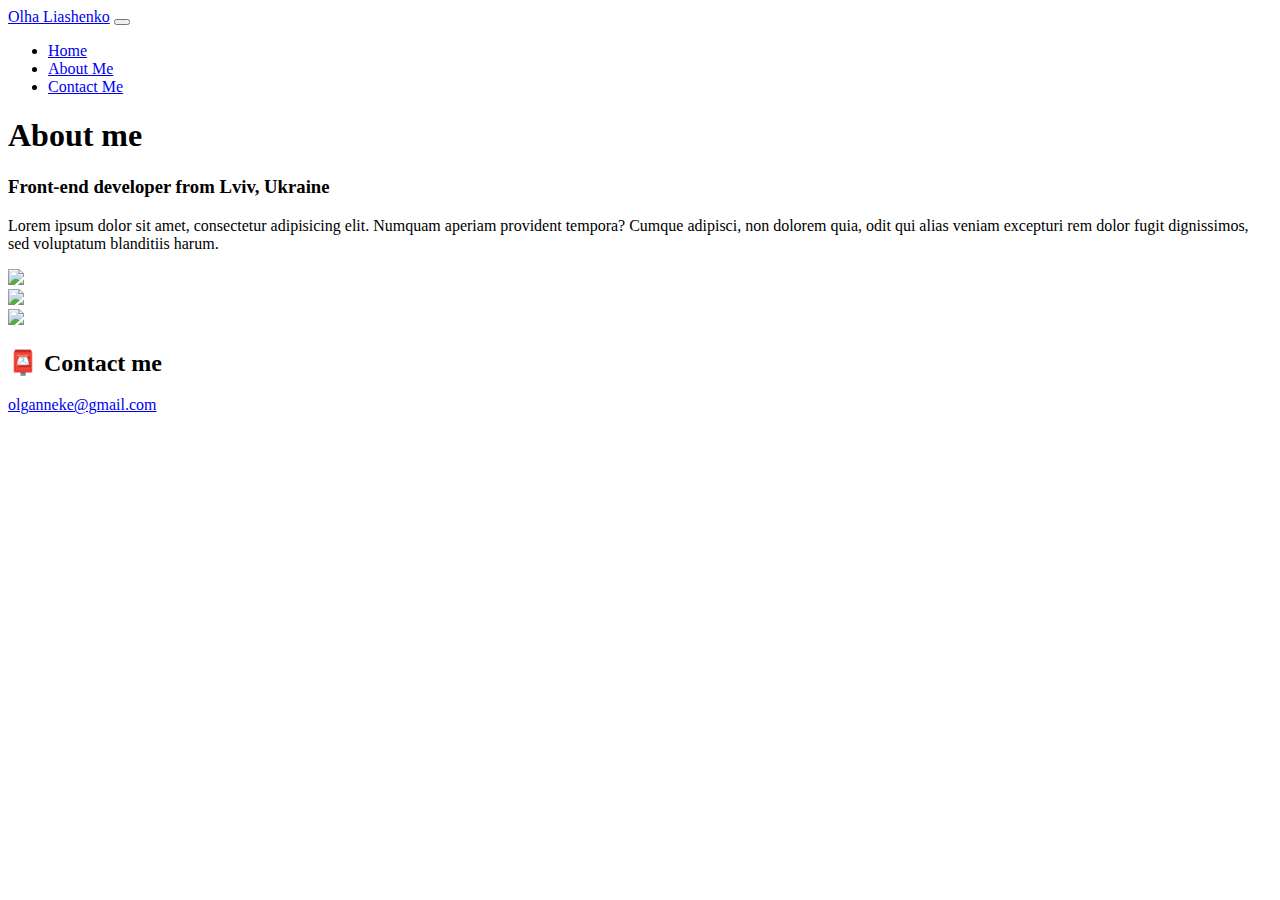
==== about.html @ 9de4a112 "Create about.html" ====
<!DOCTYPE html>
<html lang="en">
  <head>
    <meta charset="UTF-8" />
    <meta http-equiv="X-UA-Compatible" content="IE=edge" />
    <meta name="viewport" content="width=device-width, initial-scale=1.0" />
    <title>About me</title>
    <link
      href="https://cdn.jsdelivr.net/npm/bootstrap@5.2.0/dist/css/bootstrap.min.css"
      rel="stylesheet"
      integrity="sha384-gH2yIJqKdNHPEq0n4Mqa/HGKIhSkIHeL5AyhkYV8i59U5AR6csBvApHHNl/vI1Bx"
      crossorigin="anonymous"
    />
    <script
      src="https://cdn.jsdelivr.net/npm/bootstrap@5.2.0/dist/js/bootstrap.bundle.min.js"
      integrity="sha384-A3rJD856KowSb7dwlZdYEkO39Gagi7vIsF0jrRAoQmDKKtQBHUuLZ9AsSv4jD4Xa"
      crossorigin="anonymous"
    ></script>
    <link rel="stylesheet" href="style.css" />
  </head>
  <body>
    <nav class="navbar navbar-expand-lg bg-light fixed-top">
      <div class="container-fluid">
        <a class="navbar-brand" href="index.html">Olha Liashenko</a>
        <button
          class="navbar-toggler"
          type="button"
          data-bs-toggle="collapse"
          data-bs-target="#navbarNav"
          aria-controls="navbarNav"
          aria-expanded="false"
          aria-label="Toggle navigation"
        >
          <span class="navbar-toggler-icon"></span>
        </button>
        <div class="collapse navbar-collapse" id="navbarNav">
          <ul class="navbar-nav">
            <li class="nav-item">
              <a class="nav-link active" aria-current="page" href="index.html"
                >Home</a
              >
            </li>
            <li class="nav-item">
              <a class="nav-link" href="about.html">About Me</a>
            </li>
            <li class="nav-item">
              <a class="nav-link" href="about.html#contact">Contact Me</a>
            </li>
          </ul>
        </div>
      </div>
    </nav>
    <h1 class="text-center">About me</h1>
    <h3 class="text-center">Front-end developer from Lviv, Ukraine</h3>
    <div class="about-paragraphs text-center">
      <p>
        Lorem ipsum dolor sit amet, consectetur adipisicing elit. Numquam
        aperiam provident tempora? Cumque adipisci, non dolorem quia, odit qui
        alias veniam excepturi rem dolor fugit dignissimos, sed voluptatum
        blanditiis harum.
      </p>
    </div>
    <div class="container">
      <div class="row">
        <div class="col-sm-4">
          <img src="images/yoga.png" class="img-fluid p-2 shadow rounded" />
        </div>
        <div class="col-sm-4">
          <img src="images/weather.png" class="img-fluid p-2 shadow rounded" />
        </div>
        <div class="col-sm-4">
          <img src="images/yogurt.png" class="img-fluid p-2 shadow rounded" />
        </div>
      </div>
    </div>
    <div id="contact">
      <h2>📮 Contact me</h2>
      <a href="mailto:olganneke@gmail.com" class="email-link">
        olganneke@gmail.com
      </a>
    </div>
  </body>
</html>
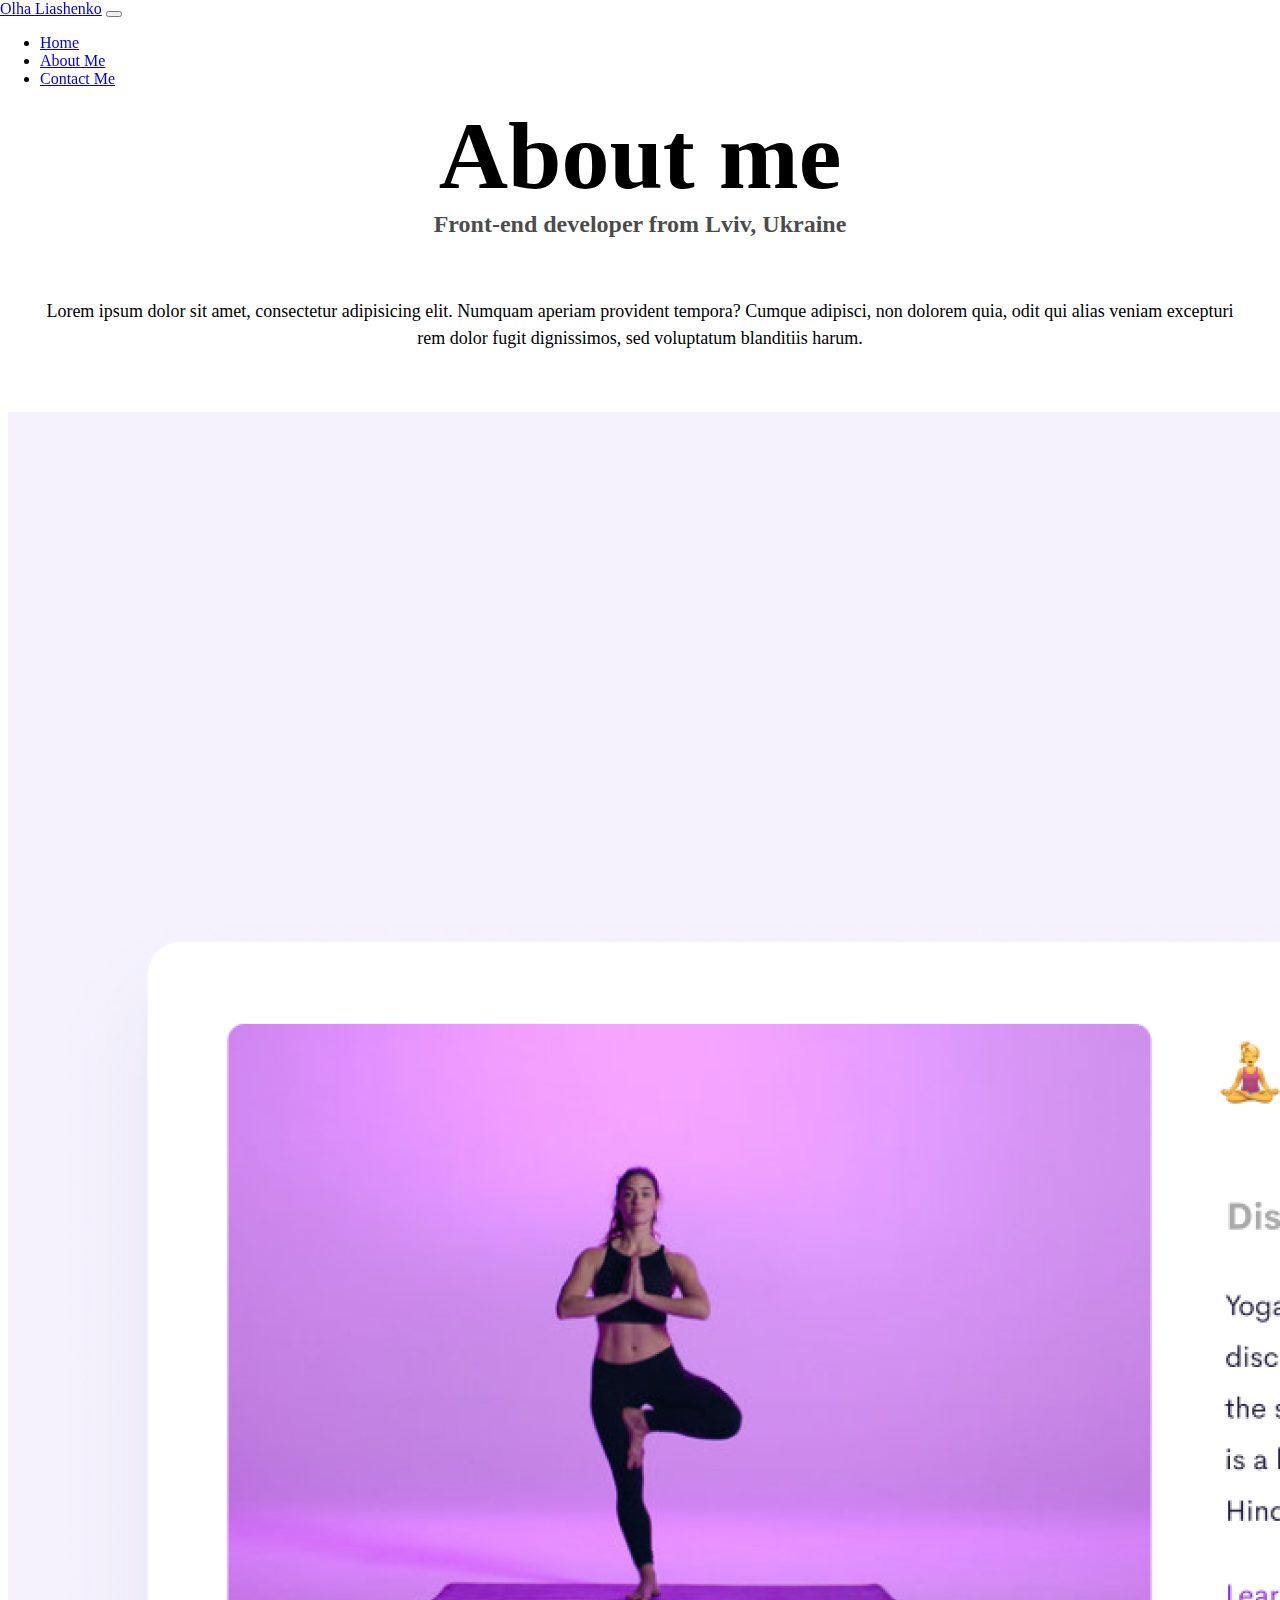
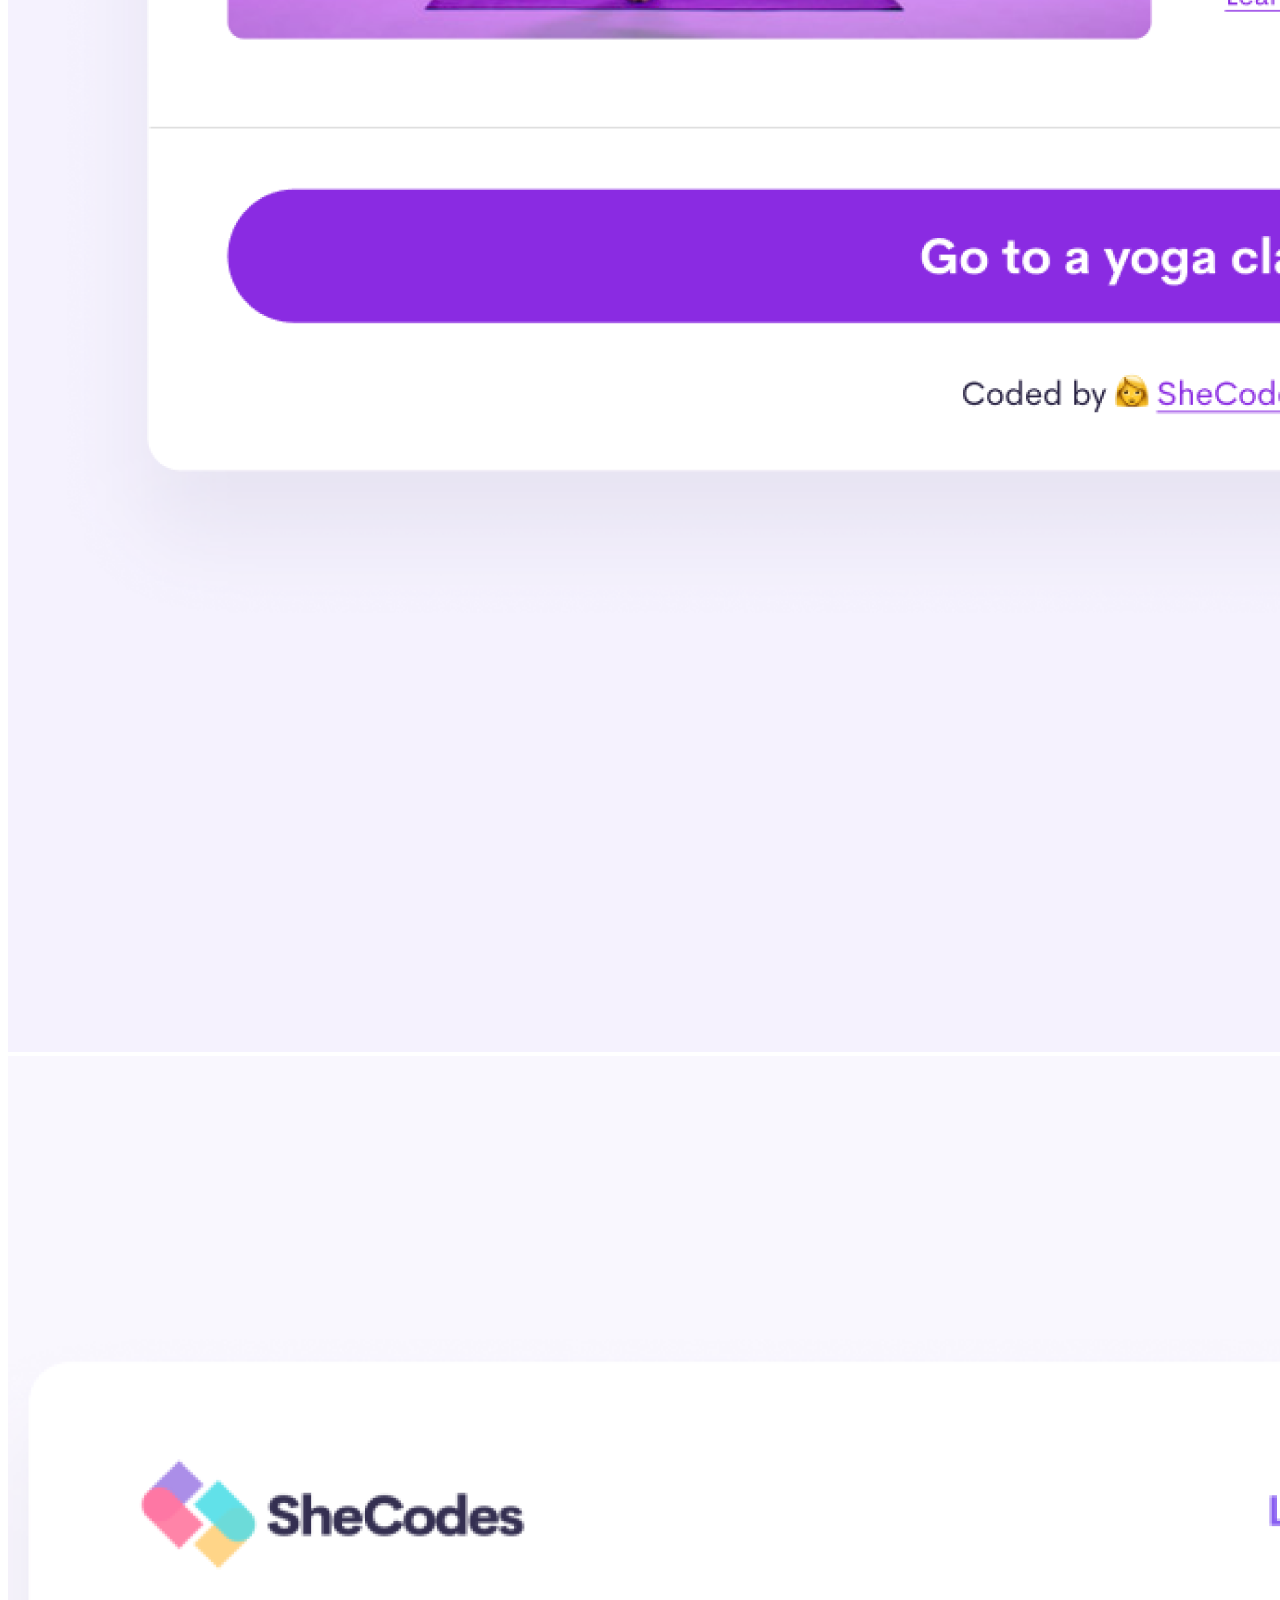
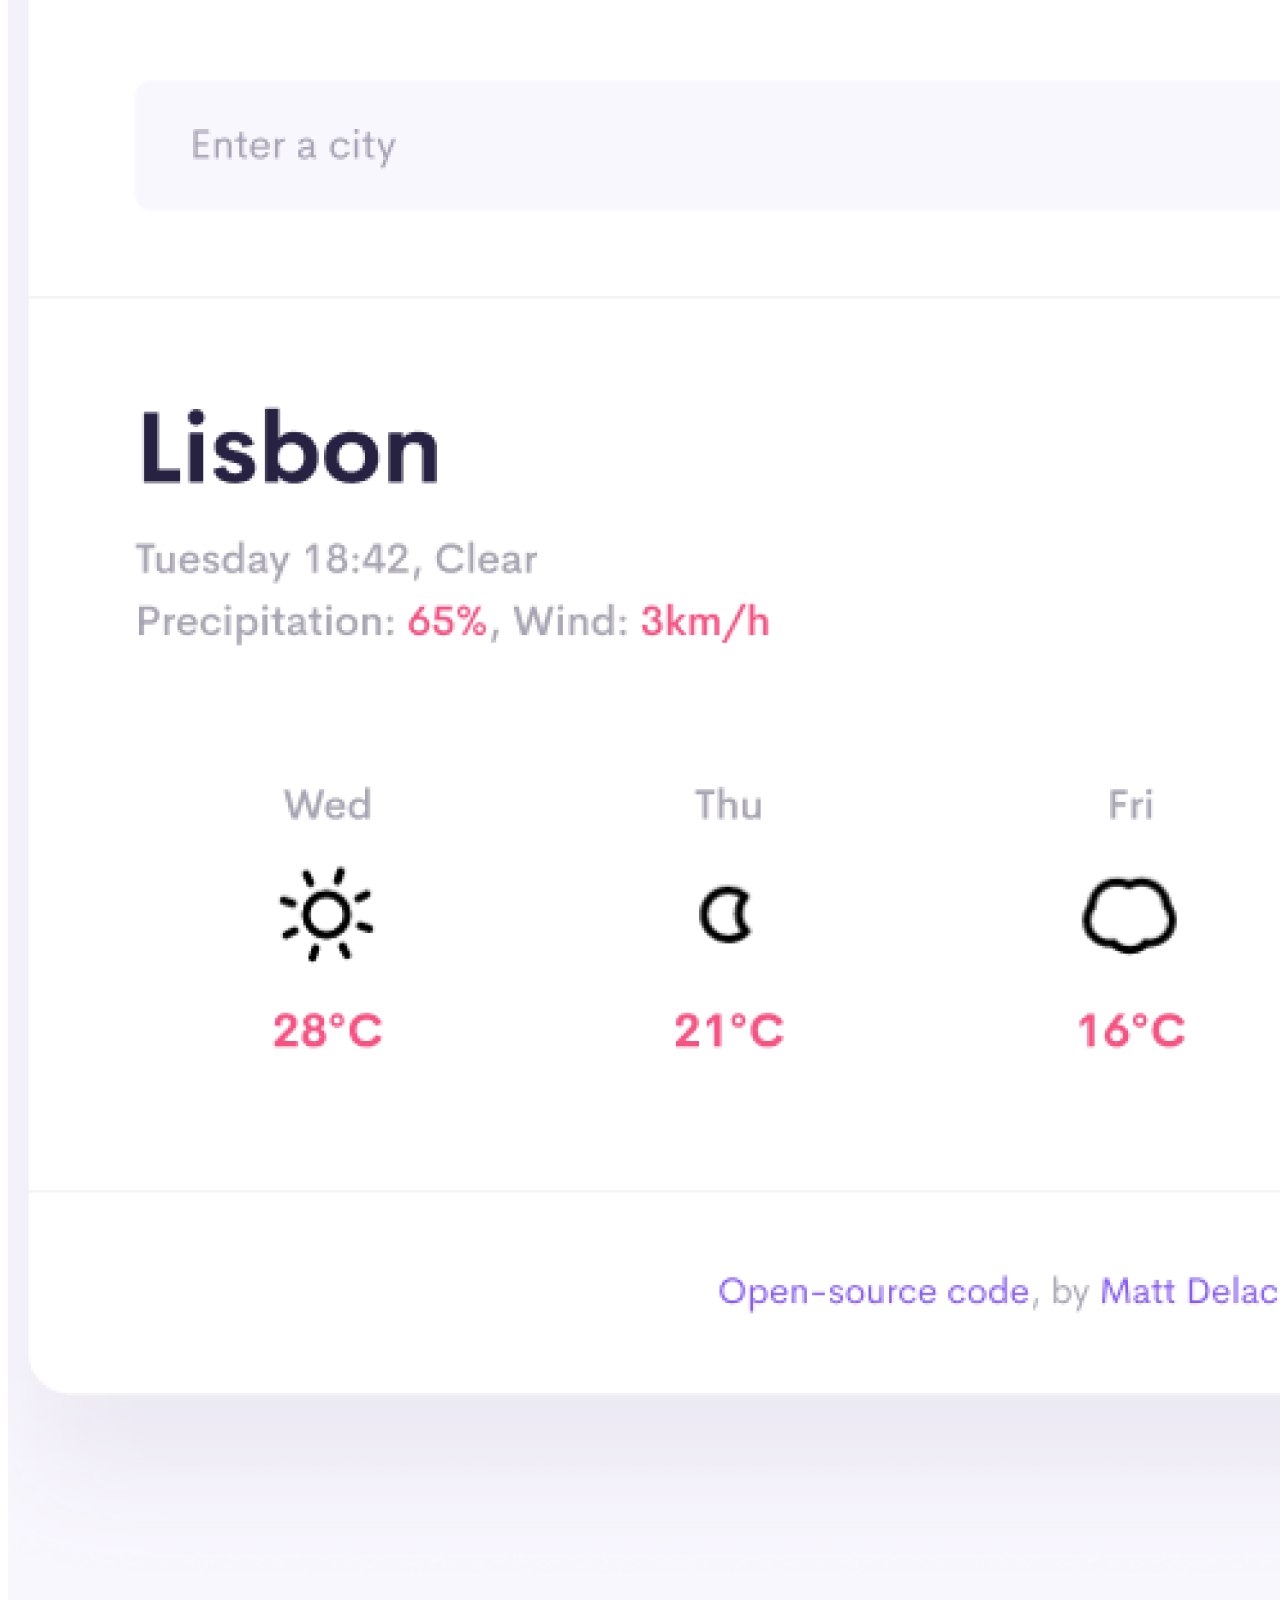
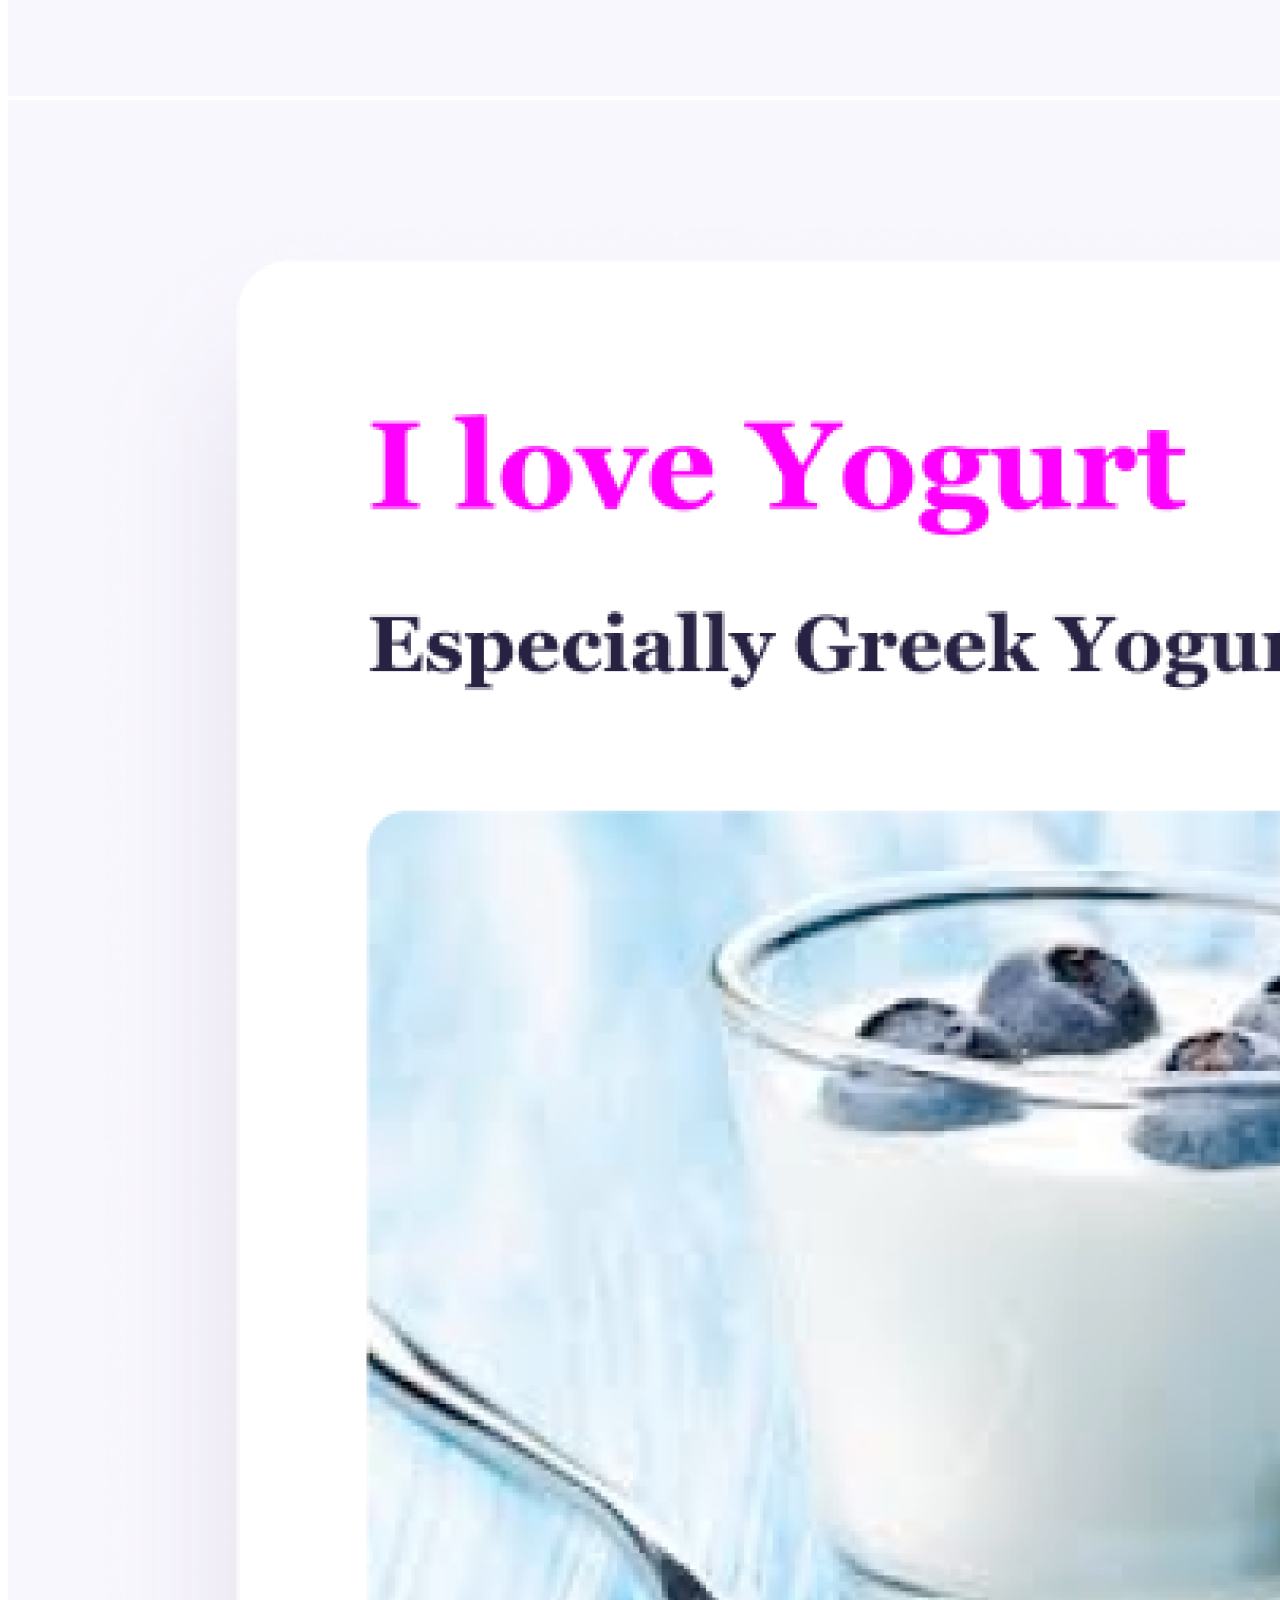
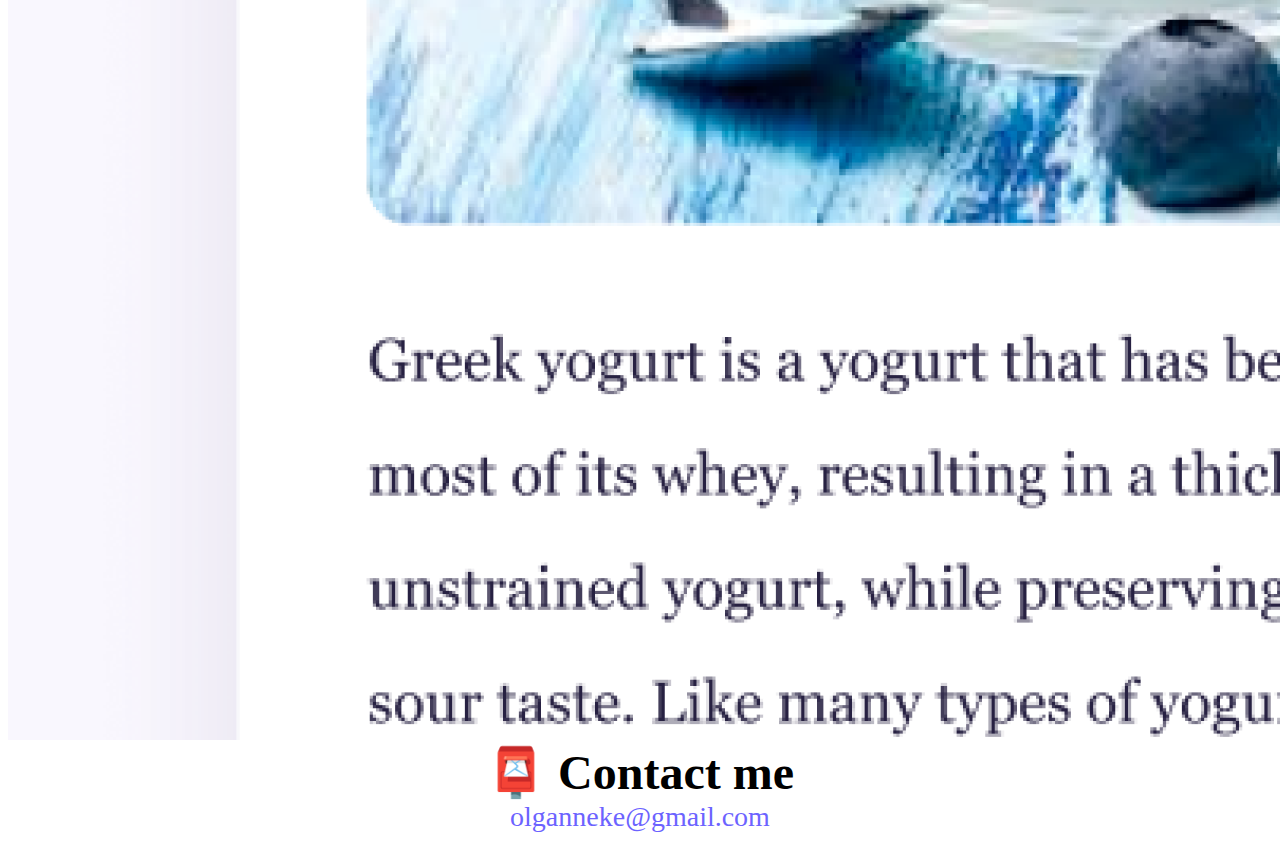
==== commit 70b72697: "updated title and meta" ====
--- a/about.html
+++ b/about.html
@@ -4,6 +4,7 @@
     <meta charset="UTF-8" />
     <meta http-equiv="X-UA-Compatible" content="IE=edge" />
     <meta name="viewport" content="width=device-width, initial-scale=1.0" />
+    <meta name="description" content="This is page about Olha's works" />
     <title>About me</title>
     <link
       href="https://cdn.jsdelivr.net/npm/bootstrap@5.2.0/dist/css/bootstrap.min.css"
--- a/style.css
+++ b/style.css
@@ -0,0 +1,107 @@
+:root {
+  --primary-color: #6c63ff;
+  --secondary-color: #f5f2fe;
+  --box-shadow: 0 5px 10px rgba(0, 0, 0, 0.3);
+}
+
+body {
+  margin-top: 100px;
+}
+
+h1,
+h2,
+h3 {
+  text-align: center;
+  margin: 0;
+}
+
+h1 {
+  font-size: 96px;
+}
+
+h2 {
+  font-size: 48px;
+}
+
+h3 {
+  font-size: 24px;
+  opacity: 0.7;
+}
+
+p {
+  padding: 20px;
+  border-radius: 4px;
+  font-size: 18px;
+  line-height: 1.5;
+  text-align: center;
+}
+
+.fixed-top {
+  position: fixed;
+  top: 0;
+  right: 0;
+  left: 0;
+  z-index: 1030;
+}
+
+.navigation-links {
+  display: flex;
+  margin-top: 40px;
+  justify-content: center;
+}
+
+.navigation-links a {
+  margin: 20px;
+  border-radius: 4px;
+  padding: 20px 15px;
+  text-decoration: none;
+  text-transform: capitalize;
+}
+
+.contact-link {
+  background: var(--primary-color);
+  box-shadow: var(--box-shadow);
+  color: white;
+}
+
+.about-link {
+  color: var(--primary-color);
+  border: 1px solid var(--primary-color);
+}
+
+.homepage-link {
+  color: var(--primary-color);
+  text-align: center;
+  display: block;
+}
+
+.about-paragraphs {
+  display: flex;
+  margin: 30px 0;
+}
+
+.about-paragraphs p {
+  margin: 10px;
+}
+
+.email-link {
+  display: flex;
+  justify-content: center;
+  color: var(--primary-color);
+  font-size: 28px;
+  text-decoration: none;
+}
+
+.email-link:hover {
+  text-decoration: underline;
+}
+
+.primary-link {
+  border-radius: 4px;
+  padding: 20px 15px;
+  text-decoration: none;
+  text-transform: capitalize;
+  background: var(--primary-color);
+  box-shadow: var(--box-shadow);
+  color: white;
+}
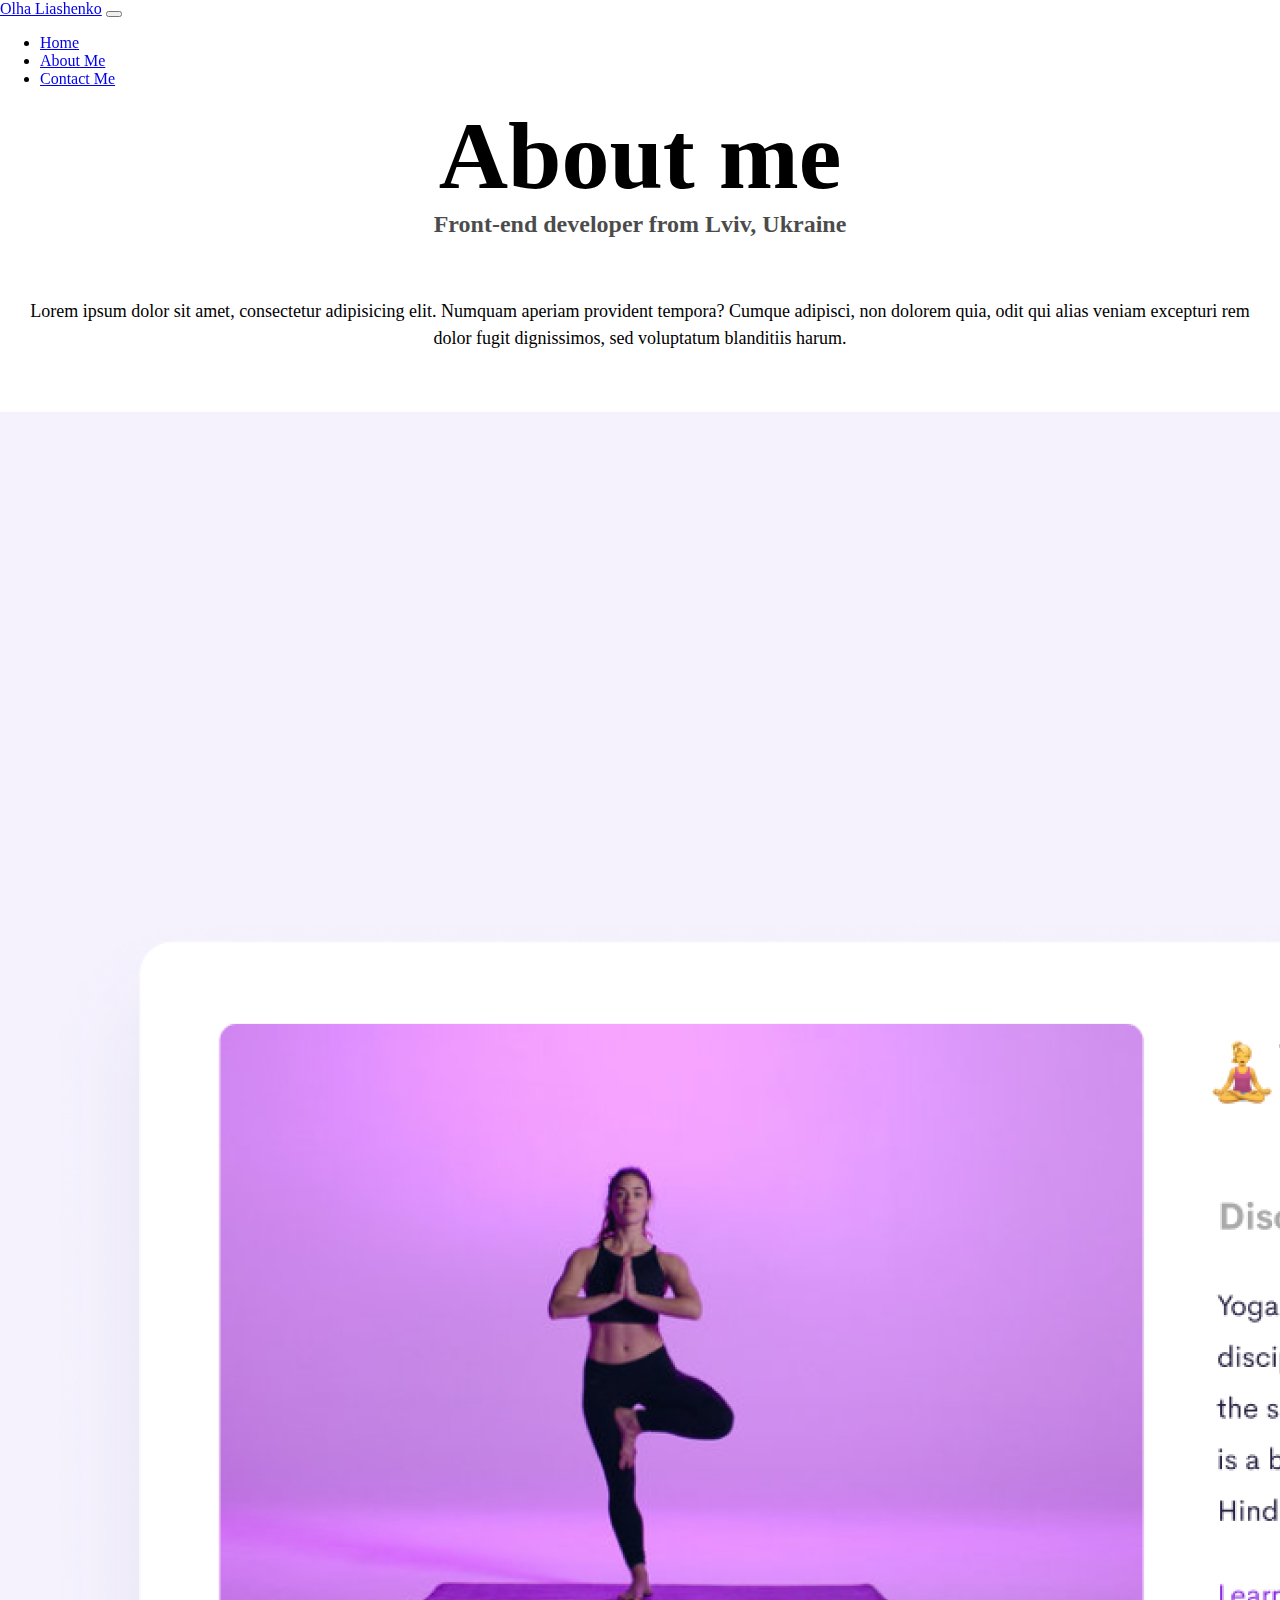
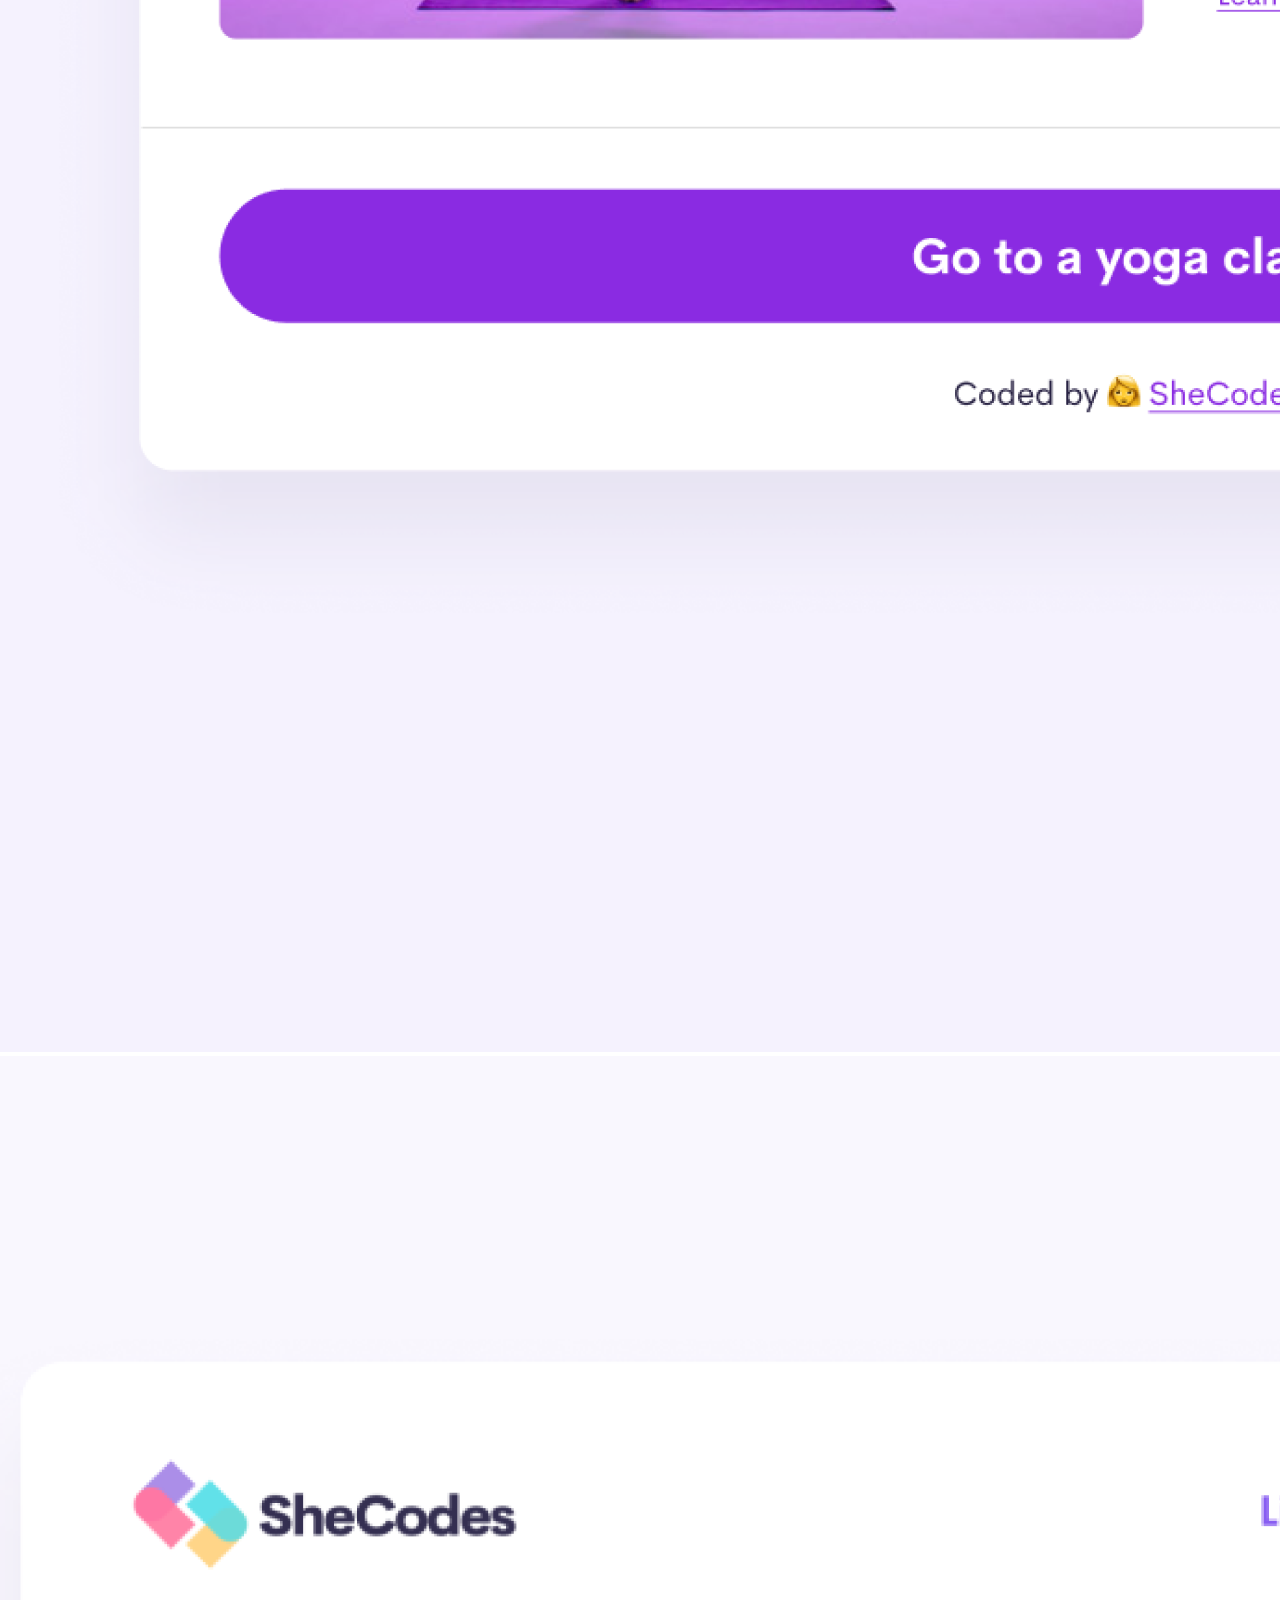
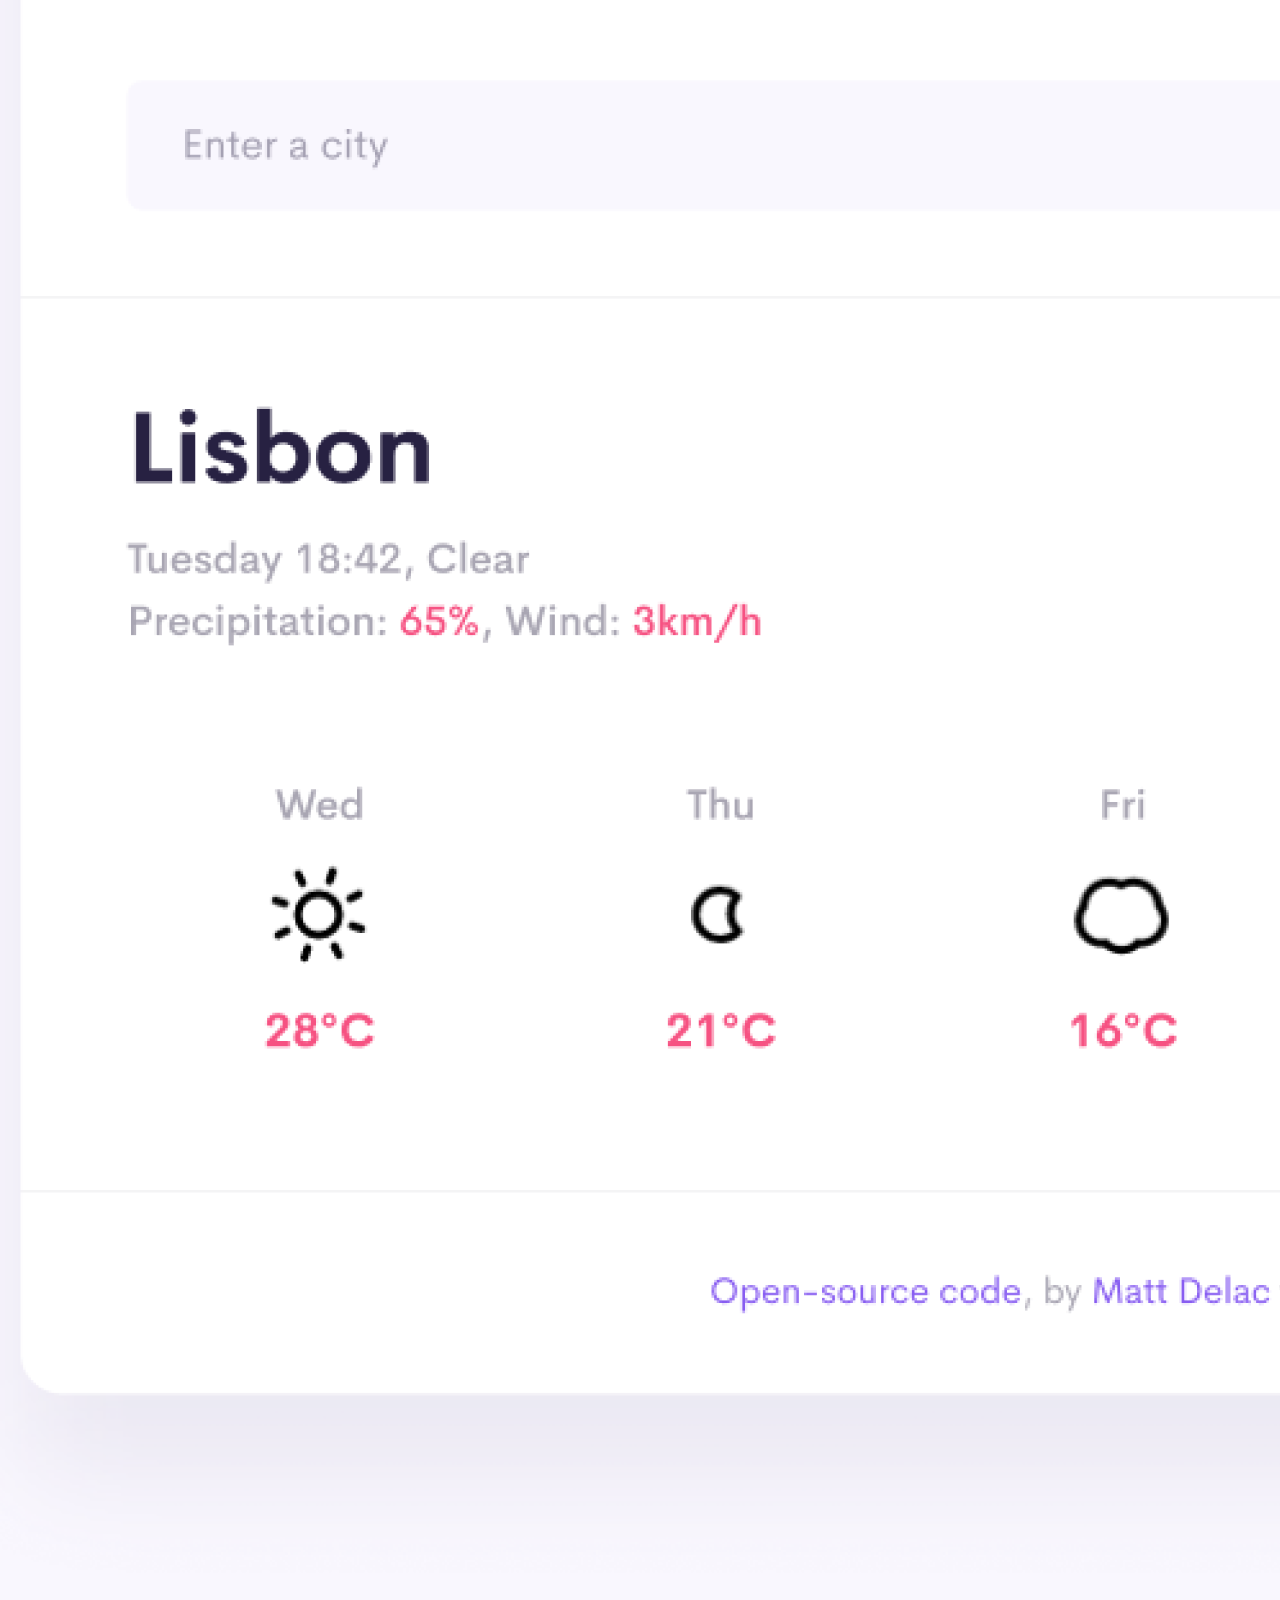
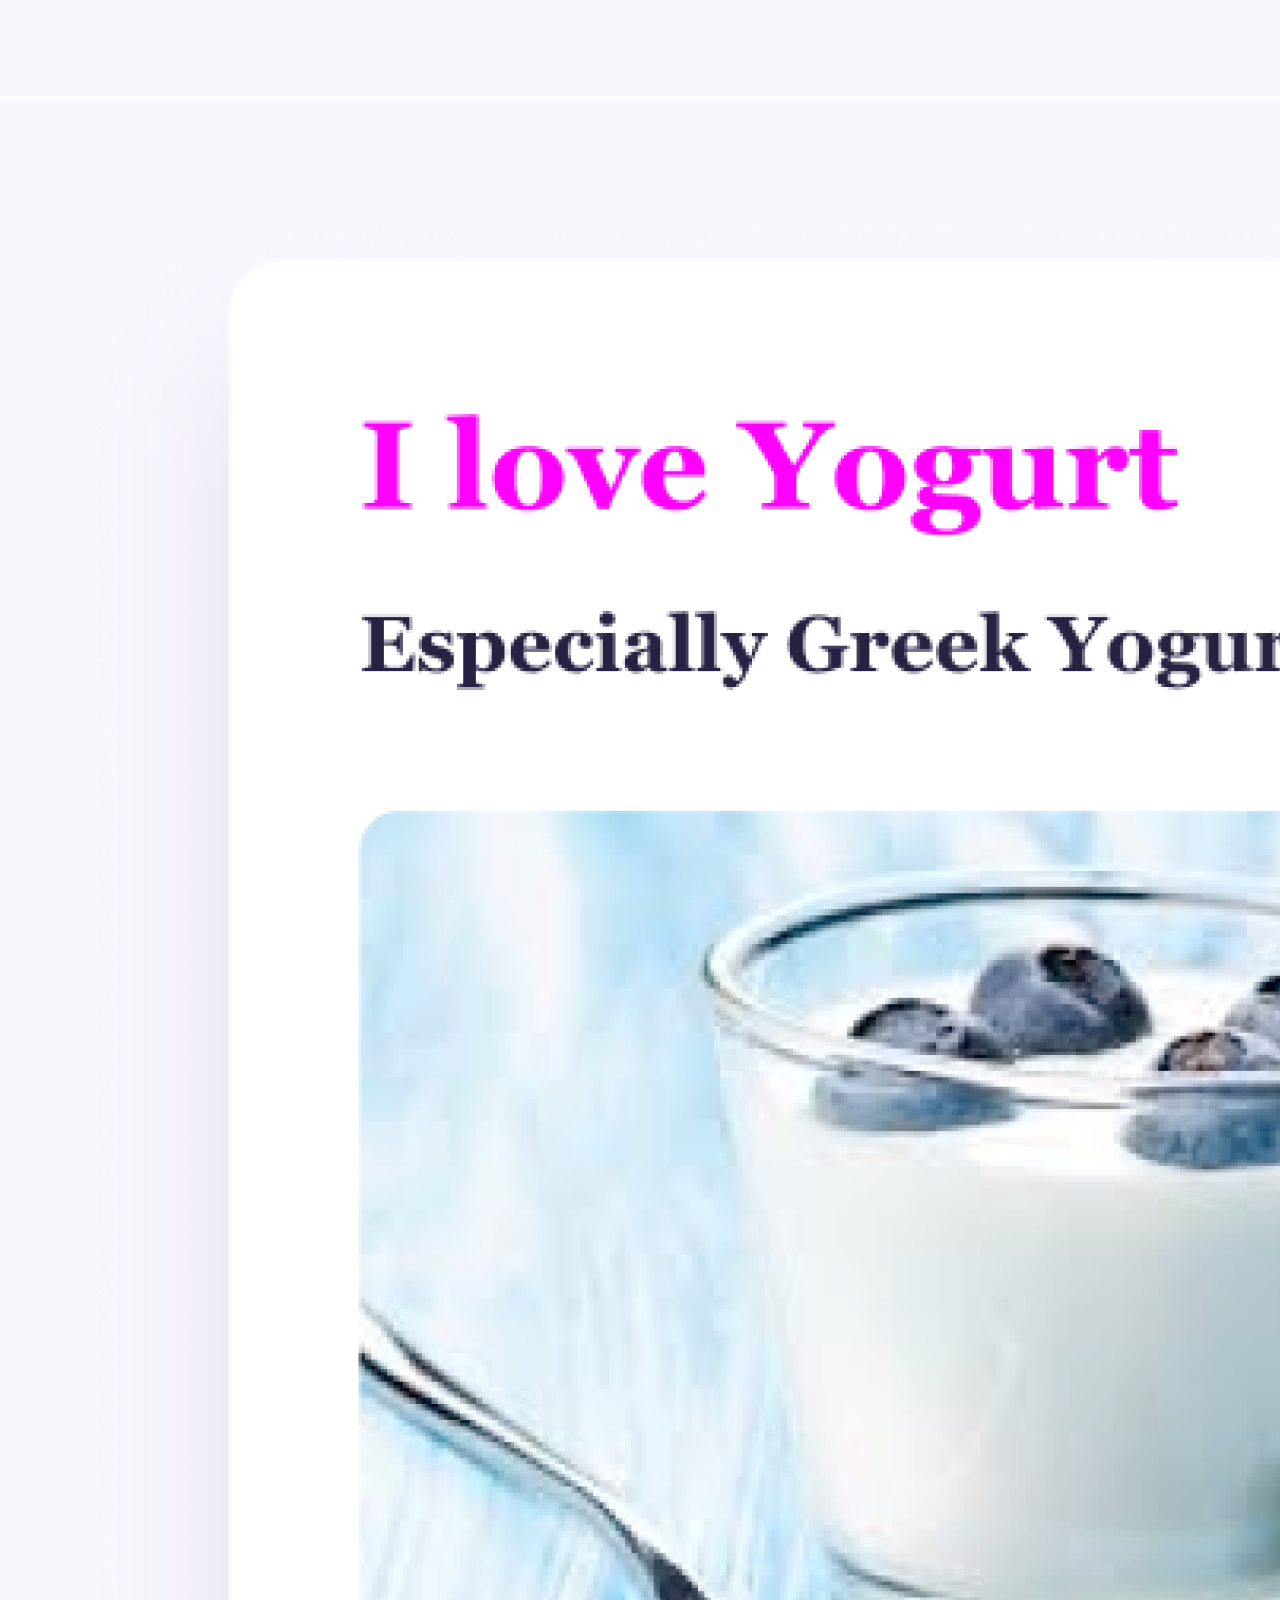
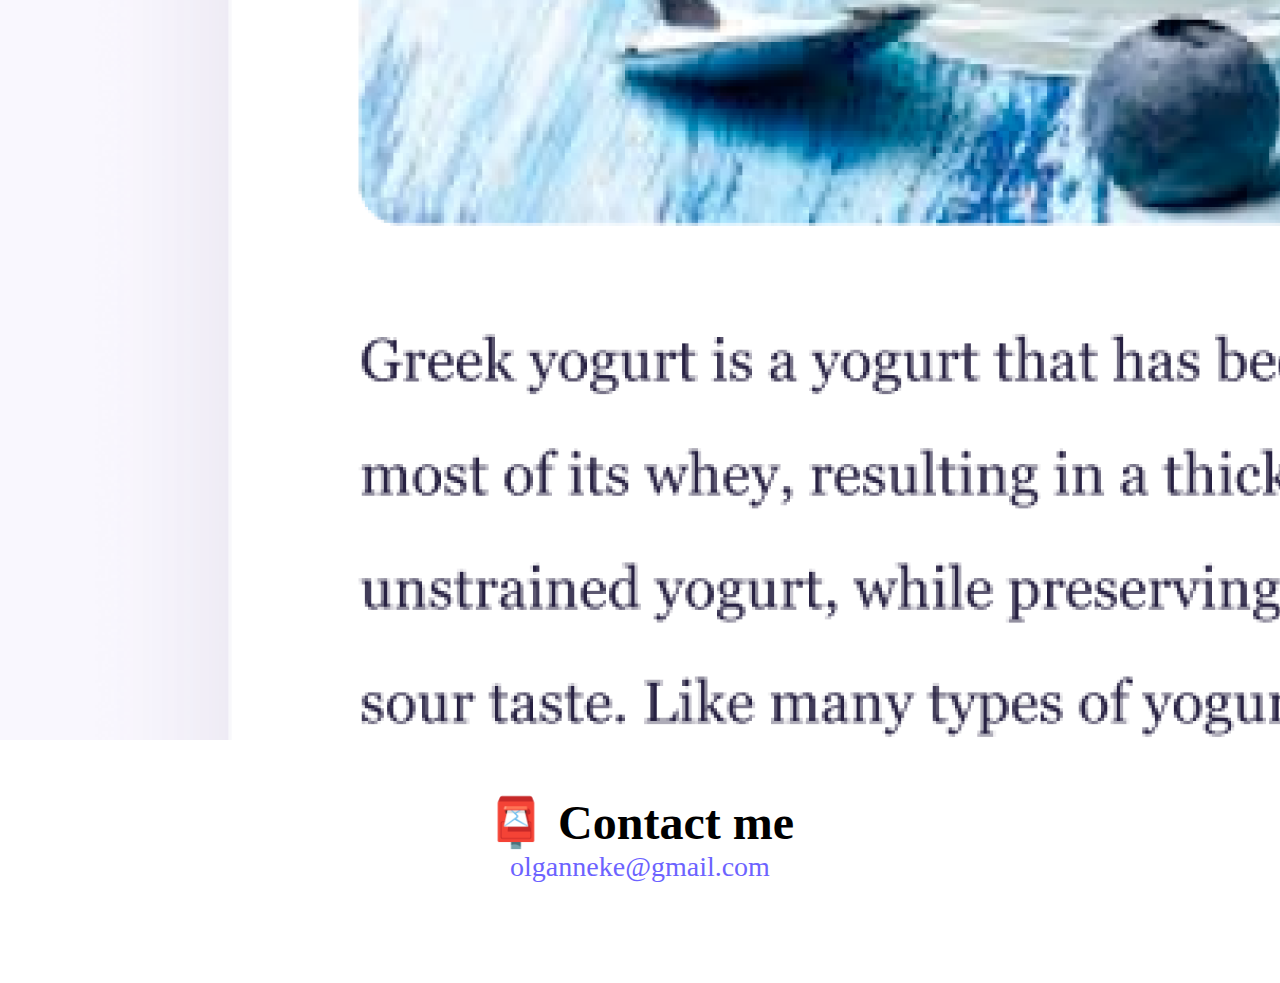
==== commit a25b52bf: "added new class "contact"" ====
--- a/about.html
+++ b/about.html
@@ -74,7 +74,7 @@
         </div>
       </div>
     </div>
-    <div id="contact">
+    <div id="contact" class="contacts">
       <h2>📮 Contact me</h2>
       <a href="mailto:olganneke@gmail.com" class="email-link">
         olganneke@gmail.com
--- a/style.css
+++ b/style.css
@@ -5,7 +5,7 @@
 }
 
 body {
-  margin-top: 100px;
+  margin: 100px 0;
 }
 
 h1,
@@ -105,3 +105,7 @@
   box-shadow: var(--box-shadow);
   color: white;
 }
+
+.contacts {
+  margin-top: 50px;
+}
